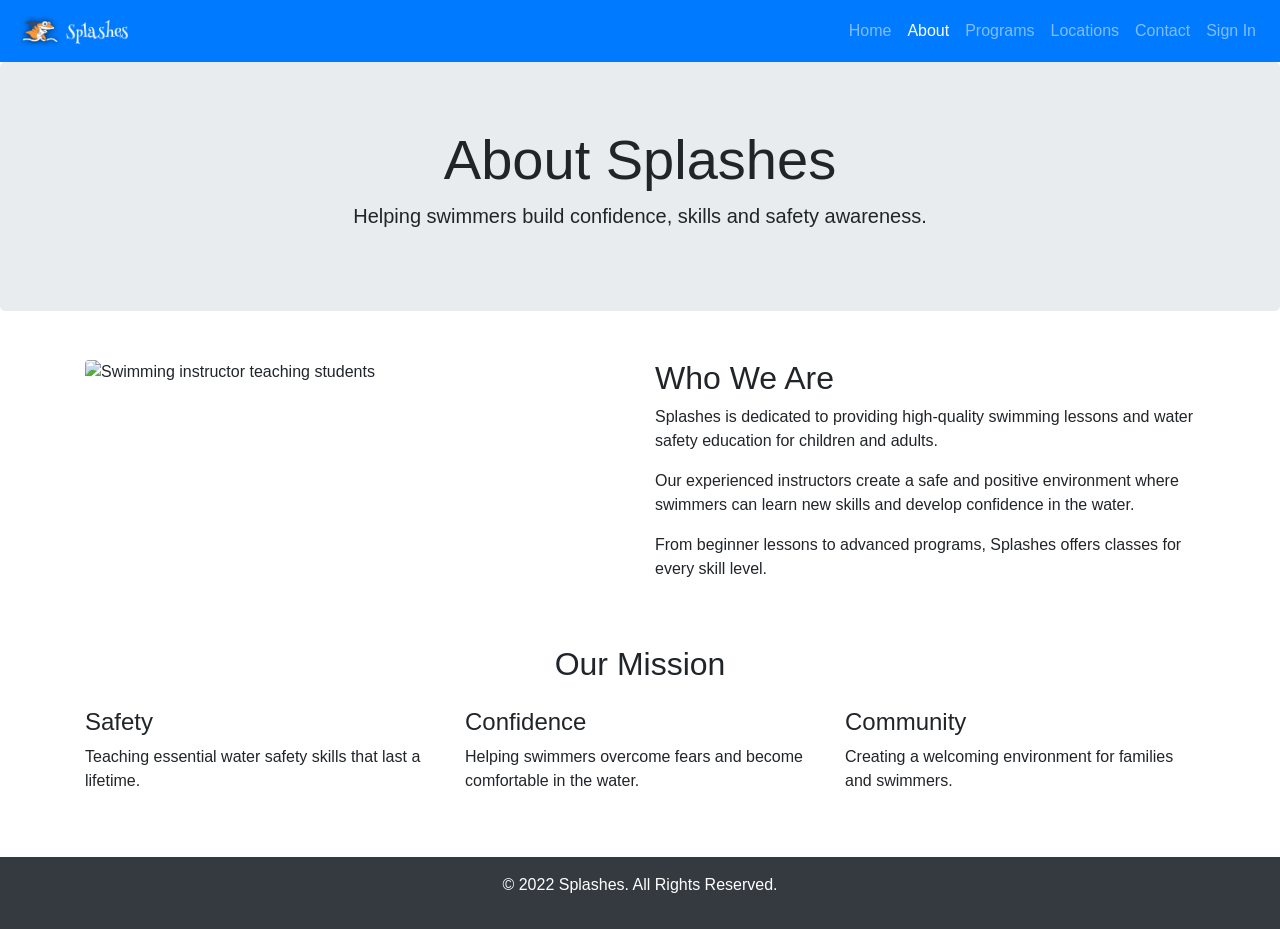
==== about.html @ f2ecda6f "Completed Project 1 website pages" ====
<!DOCTYPE html>
<html lang="en">

<head>

<meta charset="UTF-8">

<meta name="viewport" content="width=device-width, initial-scale=1.0">


<meta name="description"
content="Learn about Splashes swimming programs, mission and commitment to water safety.">


<title>About Us | Splashes</title>


<!-- Bootstrap -->

<link rel="stylesheet"
href="https://stackpath.bootstrapcdn.com/bootstrap/4.5.2/css/bootstrap.min.css">


<!-- Custom CSS -->

<link rel="stylesheet" href="css/style.css">


</head>


<body>



<!-- Navigation -->

<nav class="navbar navbar-expand-lg navbar-dark bg-primary">


<a class="navbar-brand" href="index.html">

<img src="Graphics/logo-small.png"
width="120"
alt="Splashes Logo">

</a>



<button class="navbar-toggler"
type="button"
data-toggle="collapse"
data-target="#navbarMenu">

<span class="navbar-toggler-icon"></span>

</button>



<div class="collapse navbar-collapse"
id="navbarMenu">


<ul class="navbar-nav ml-auto">


<li class="nav-item">

<a class="nav-link" href="index.html">
Home
</a>

</li>



<li class="nav-item active">

<a class="nav-link" href="about.html">
About
</a>

</li>



<li class="nav-item">

<a class="nav-link" href="swim-programs.html">
Programs
</a>

</li>



<li class="nav-item">

<a class="nav-link" href="locations.html">
Locations
</a>

</li>



<li class="nav-item">

<a class="nav-link" href="contact.html">
Contact
</a>

</li>



<li class="nav-item">

<a class="nav-link" href="signin.html">
Sign In
</a>

</li>


</ul>


</div>


</nav>





<!-- Hero Section -->


<section class="jumbotron text-center">


<h1 class="display-4">

About Splashes

</h1>


<p class="lead">

Helping swimmers build confidence, skills and safety awareness.

</p>


</section>







<!-- About Content -->


<section class="container mt-5">


<div class="row">



<div class="col-md-6">


<img src="images/about.jpg"
class="img-fluid rounded"
alt="Swimming instructor teaching students">


</div>





<div class="col-md-6">


<h2>
Who We Are
</h2>



<p>

Splashes is dedicated to providing high-quality swimming lessons
and water safety education for children and adults.

</p>



<p>

Our experienced instructors create a safe and positive environment
where swimmers can learn new skills and develop confidence in the water.

</p>



<p>

From beginner lessons to advanced programs, Splashes offers classes
for every skill level.

</p>



</div>



</div>


</section>







<!-- Mission Section -->


<section class="container mt-5 mb-5">


<h2 class="text-center">

Our Mission

</h2>



<div class="row mt-4">



<div class="col-md-4">


<h4>
Safety
</h4>


<p>

Teaching essential water safety skills that last a lifetime.

</p>


</div>




<div class="col-md-4">


<h4>
Confidence
</h4>


<p>

Helping swimmers overcome fears and become comfortable in the water.

</p>


</div>





<div class="col-md-4">


<h4>
Community
</h4>


<p>

Creating a welcoming environment for families and swimmers.

</p>


</div>



</div>


</section>







<!-- Footer -->


<footer class="bg-dark text-white text-center p-3">


<p>

&copy; 2022 Splashes. All Rights Reserved.

</p>


</footer>






<!-- Bootstrap JS -->


<script src="https://code.jquery.com/jquery-3.5.1.slim.min.js"></script>


<script src="https://cdn.jsdelivr.net/npm/bootstrap@4.5.3/dist/js/bootstrap.bundle.min.js"></script>


</body>

</html>
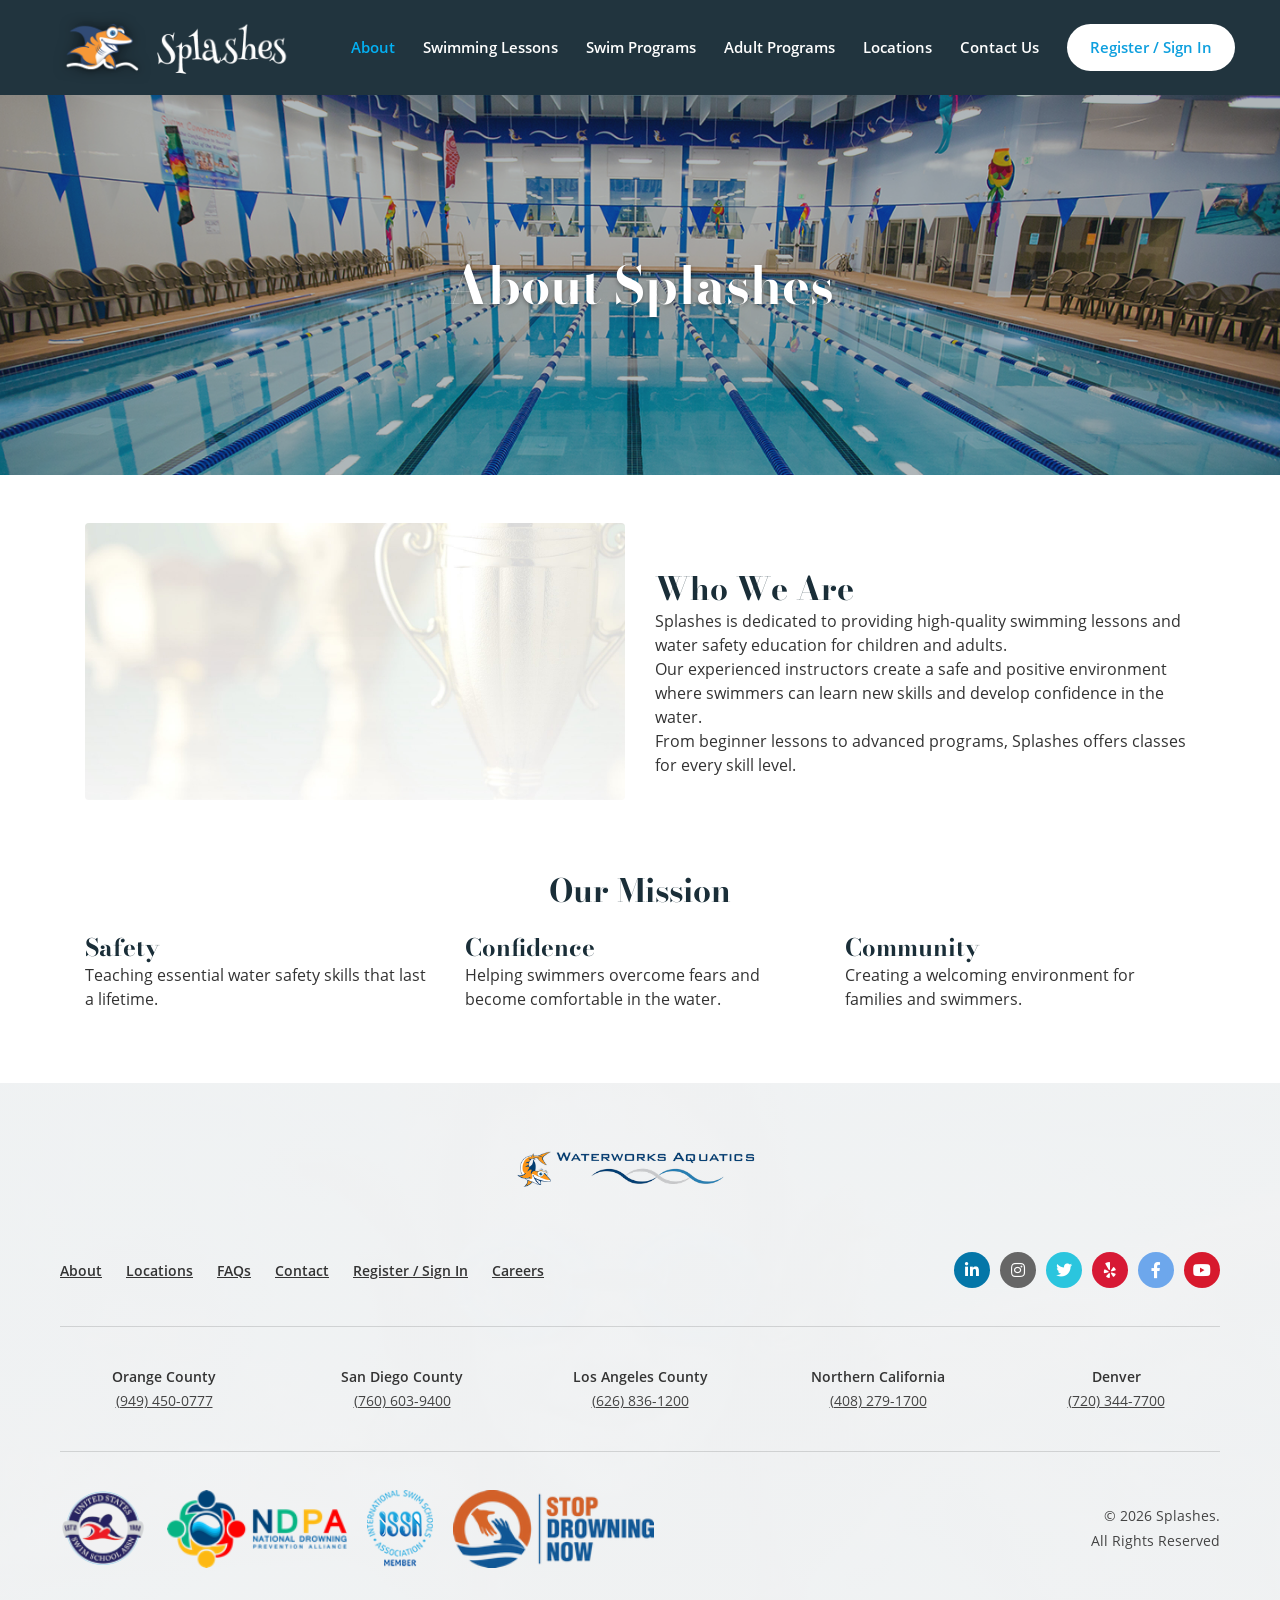
==== commit 83aa44ba: "Build shared style.css/main.js foundation, rebuild all pages to match mockups, fix broken nav links " ====
--- a/about.html
+++ b/about.html
@@ -1,363 +1,234 @@
 <!DOCTYPE html>
 <html lang="en">
-
 <head>
-
-<meta charset="UTF-8">
-
-<meta name="viewport" content="width=device-width, initial-scale=1.0">
-
-
-<meta name="description"
-content="Learn about Splashes swimming programs, mission and commitment to water safety.">
-
-
-<title>About Us | Splashes</title>
-
-
-<!-- Bootstrap -->
-
-<link rel="stylesheet"
-href="https://stackpath.bootstrapcdn.com/bootstrap/4.5.2/css/bootstrap.min.css">
-
-
-<!-- Custom CSS -->
-
-<link rel="stylesheet" href="css/style.css">
-
+    <meta charset="UTF-8">
+    <meta name="viewport" content="width=device-width, initial-scale=1.0">
+    <meta name="description" content="Learn about Splashes swimming programs, mission and commitment to water safety.">
+    <title>About Us | Splashes</title>
+
+    <!-- Bootstrap -->
+    <link rel="stylesheet" href="https://stackpath.bootstrapcdn.com/bootstrap/4.5.2/css/bootstrap.min.css">
+
+    <!-- Font Awesome for footer social icons -->
+    <link rel="stylesheet" href="https://cdnjs.cloudflare.com/ajax/libs/font-awesome/5.15.4/css/all.min.css">
+
+    <!-- Shared CSS -->
+    <link rel="stylesheet" href="css/style.css">
 
 </head>
-
-
 <body>
 
-
-
-<!-- Navigation -->
-
-<nav class="navbar navbar-expand-lg navbar-dark bg-primary">
-
-
-<a class="navbar-brand" href="index.html">
-
-<img src="Graphics/logo-small.png"
-width="120"
-alt="Splashes Logo">
-
-</a>
-
-
-
-<button class="navbar-toggler"
-type="button"
-data-toggle="collapse"
-data-target="#navbarMenu">
-
-<span class="navbar-toggler-icon"></span>
-
-</button>
-
-
-
-<div class="collapse navbar-collapse"
-id="navbarMenu">
-
-
-<ul class="navbar-nav ml-auto">
-
-
-<li class="nav-item">
-
-<a class="nav-link" href="index.html">
-Home
-</a>
-
-</li>
-
-
-
-<li class="nav-item active">
-
-<a class="nav-link" href="about.html">
-About
-</a>
-
-</li>
-
-
-
-<li class="nav-item">
-
-<a class="nav-link" href="swim-programs.html">
-Programs
-</a>
-
-</li>
-
-
-
-<li class="nav-item">
-
-<a class="nav-link" href="locations.html">
-Locations
-</a>
-
-</li>
-
-
-
-<li class="nav-item">
-
-<a class="nav-link" href="contact.html">
-Contact
-</a>
-
-</li>
-
-
-
-<li class="nav-item">
-
-<a class="nav-link" href="signin.html">
-Sign In
-</a>
-
-</li>
-
-
-</ul>
-
-
-</div>
-
-
-</nav>
-
-
-
-
-
-<!-- Hero Section -->
-
-
-<section class="jumbotron text-center">
-
-
-<h1 class="display-4">
-
-About Splashes
-
-</h1>
-
-
-<p class="lead">
-
-Helping swimmers build confidence, skills and safety awareness.
-
-</p>
-
-
-</section>
-
-
-
-
-
-
-
-<!-- About Content -->
-
-
-<section class="container mt-5">
-
-
-<div class="row">
-
-
-
-<div class="col-md-6">
-
-
-<img src="images/about.jpg"
-class="img-fluid rounded"
-alt="Swimming instructor teaching students">
-
-
-</div>
-
-
-
-
-
-<div class="col-md-6">
-
-
-<h2>
-Who We Are
-</h2>
-
-
-
-<p>
-
-Splashes is dedicated to providing high-quality swimming lessons
-and water safety education for children and adults.
-
-</p>
-
-
-
-<p>
-
-Our experienced instructors create a safe and positive environment
-where swimmers can learn new skills and develop confidence in the water.
-
-</p>
-
-
-
-<p>
-
-From beginner lessons to advanced programs, Splashes offers classes
-for every skill level.
-
-</p>
-
-
-
-</div>
-
-
-
-</div>
-
-
-</section>
-
-
-
-
-
-
-
-<!-- Mission Section -->
-
-
-<section class="container mt-5 mb-5">
-
-
-<h2 class="text-center">
-
-Our Mission
-
-</h2>
-
-
-
-<div class="row mt-4">
-
-
-
-<div class="col-md-4">
-
-
-<h4>
-Safety
-</h4>
-
-
-<p>
-
-Teaching essential water safety skills that last a lifetime.
-
-</p>
-
-
-</div>
-
-
-
-
-<div class="col-md-4">
-
-
-<h4>
-Confidence
-</h4>
-
-
-<p>
-
-Helping swimmers overcome fears and become comfortable in the water.
-
-</p>
-
-
-</div>
-
-
-
-
-
-<div class="col-md-4">
-
-
-<h4>
-Community
-</h4>
-
-
-<p>
-
-Creating a welcoming environment for families and swimmers.
-
-</p>
-
-
-</div>
-
-
-
-</div>
-
-
-</section>
-
-
-
-
-
-
-
-<!-- Footer -->
-
-
-<footer class="bg-dark text-white text-center p-3">
-
-
-<p>
-
-&copy; 2022 Splashes. All Rights Reserved.
-
-</p>
-
-
-</footer>
-
-
-
-
-
-
-<!-- Bootstrap JS -->
-
-
-<script src="https://code.jquery.com/jquery-3.5.1.slim.min.js"></script>
-
-
-<script src="https://cdn.jsdelivr.net/npm/bootstrap@4.5.3/dist/js/bootstrap.bundle.min.js"></script>
-
+    <!-- =========================
+         HEADER
+    ========================== -->
+    <header class="site-header">
+
+        <div class="header-container">
+
+            <a href="index.html" class="logo-link">
+                <img src="Graphics/logo-small.png" alt="Splashes" class="header-logo">
+            </a>
+
+            <nav class="desktop-nav" aria-label="Main navigation">
+                <a href="about.html" aria-current="page">About</a>
+                <a href="swim-lessons.html">Swimming Lessons</a>
+                <a href="swim-programs.html">Swim Programs</a>
+                <a href="adult-program.html">Adult Programs</a>
+                <a href="locations.html">Locations</a>
+                <a href="contact.html">Contact Us</a>
+                <a href="#" class="register-button" data-toggle="modal" data-target="#signinModal">Register / Sign In</a>
+            </nav>
+
+            <button id="menuButton" class="menu-button" type="button" aria-label="Open menu" aria-expanded="false">
+                <span></span>
+                <span></span>
+                <span></span>
+            </button>
+
+        </div>
+
+        <!-- Mobile navigation -->
+        <nav id="mobileNav" class="mobile-nav" aria-label="Mobile navigation">
+            <a href="about.html" aria-current="page">About</a>
+            <a href="swim-lessons.html">Swimming Lessons</a>
+            <a href="swim-programs.html">Swim Programs</a>
+            <a href="adult-program.html">Adult Programs</a>
+            <a href="locations.html">Locations</a>
+            <a href="contact.html">Contact Us</a>
+            <a href="#" data-toggle="modal" data-target="#signinModal">Register / Sign In</a>
+        </nav>
+
+    </header>
+
+
+    <main>
+
+    <section class="image-hero">
+        <img src="images/about-us-hero.jpeg" alt="Splashes swim instructor with student">
+        <div class="hero-overlay"><h1>About Splashes</h1></div>
+    </section>
+
+    <section class="container mt-5">
+        <div class="row align-items-center">
+            <div class="col-md-6 mb-4">
+                <img src="images/about-we-do-a-pretty-good-job-bg.jpeg" class="img-fluid rounded" alt="Swimming instructor teaching students">
+            </div>
+            <div class="col-md-6">
+                <h2>Who We Are</h2>
+                <p>Splashes is dedicated to providing high-quality swimming lessons and water safety education for children and adults.</p>
+                <p>Our experienced instructors create a safe and positive environment where swimmers can learn new skills and develop confidence in the water.</p>
+                <p>From beginner lessons to advanced programs, Splashes offers classes for every skill level.</p>
+            </div>
+        </div>
+    </section>
+
+    <section class="container mt-5 mb-5">
+        <h2 class="text-center mb-4">Our Mission</h2>
+        <div class="row mt-4">
+            <div class="col-md-4 mb-4">
+                <h4>Safety</h4>
+                <p>Teaching essential water safety skills that last a lifetime.</p>
+            </div>
+            <div class="col-md-4 mb-4">
+                <h4>Confidence</h4>
+                <p>Helping swimmers overcome fears and become comfortable in the water.</p>
+            </div>
+            <div class="col-md-4 mb-4">
+                <h4>Community</h4>
+                <p>Creating a welcoming environment for families and swimmers.</p>
+            </div>
+        </div>
+    </section>
+
+    </main>
+
+
+        <!-- =========================
+             FOOTER
+        ========================== -->
+        <footer class="site-footer">
+
+            <div class="footer-wrapper">
+
+                <div class="footer-logo-container">
+                    <img src="Graphics/footer-logo-wave-small.png" alt="Splashes" class="footer-logo">
+                </div>
+
+                <div class="footer-navigation-row">
+
+                    <nav class="footer-links" aria-label="Footer navigation">
+                        <a href="about.html">About</a>
+                        <a href="locations.html">Locations</a>
+                        <a href="contact.html">FAQs</a>
+                        <a href="contact.html">Contact</a>
+                        <a href="#" data-toggle="modal" data-target="#signinModal">Register / Sign In</a>
+                        <a href="contact.html">Careers</a>
+                    </nav>
+
+                    <div class="social-links">
+                        <a href="#" class="linkedin" aria-label="LinkedIn"><i class="fab fa-linkedin-in"></i></a>
+                        <a href="#" class="instagram" aria-label="Instagram"><i class="fab fa-instagram"></i></a>
+                        <a href="#" class="twitter" aria-label="Twitter"><i class="fab fa-twitter"></i></a>
+                        <a href="#" class="yelp" aria-label="Yelp"><i class="fab fa-yelp"></i></a>
+                        <a href="#" class="facebook" aria-label="Facebook"><i class="fab fa-facebook-f"></i></a>
+                        <a href="#" class="youtube" aria-label="YouTube"><i class="fab fa-youtube"></i></a>
+                    </div>
+
+                </div>
+
+                <hr>
+
+                <div class="footer-locations">
+                    <div class="footer-location">
+                        <strong>Orange County</strong>
+                        <a href="tel:9494500777">(949) 450-0777</a>
+                    </div>
+                    <div class="footer-location">
+                        <strong>San Diego County</strong>
+                        <a href="tel:7606039400">(760) 603-9400</a>
+                    </div>
+                    <div class="footer-location">
+                        <strong>Los Angeles County</strong>
+                        <a href="tel:6268361200">(626) 836-1200</a>
+                    </div>
+                    <div class="footer-location">
+                        <strong>Northern California</strong>
+                        <a href="tel:4082791700">(408) 279-1700</a>
+                    </div>
+                    <div class="footer-location">
+                        <strong>Denver</strong>
+                        <a href="tel:7203447700">(720) 344-7700</a>
+                    </div>
+                </div>
+
+                <hr>
+
+                <div class="footer-bottom">
+                    <div class="sponsor-logos">
+                        <img src="images/sponsors/footer-usssa-logo-2.png" alt="United States Swim School Association">
+                        <img src="images/sponsors/footer-ndpa-logo.png" alt="National Drowning Prevention Alliance">
+                        <img src="images/sponsors/footer-member-issa-logo.png" alt="International Swim Schools Association">
+                        <img src="images/sponsors/footer-stop-drowning-now-logo.png" alt="Stop Drowning Now">
+                    </div>
+                    <div class="copyright">
+                        <p>&copy; 2026 Splashes.</p>
+                        <p>All Rights Reserved</p>
+                    </div>
+                </div>
+
+            </div>
+
+        </footer>
+
+
+    <!-- =========================
+         SIGN IN / REGISTER MODAL
+         (per team direction: register/sign in opens on a modal)
+    ========================== -->
+    <div class="modal fade" id="signinModal" tabindex="-1" role="dialog" aria-labelledby="signinModalLabel" aria-hidden="true">
+        <div class="modal-dialog modal-dialog-centered" role="document">
+            <div class="modal-content">
+
+                <button type="button" class="close" data-dismiss="modal" aria-label="Close" style="position:absolute; top:10px; right:16px; z-index:2;">
+                    <span aria-hidden="true">&times;</span>
+                </button>
+
+                <img src="Graphics/shark-full.png" alt="" class="modal-mascot">
+
+                <h2 id="signinModalLabel">Sign In</h2>
+
+                <form id="signinForm">
+
+                    <div class="form-group">
+                        <label for="modalEmail">Email <span class="required-asterisk">*</span></label>
+                        <input type="email" class="form-control" id="modalEmail" placeholder="Enter your email" required>
+                    </div>
+
+                    <div class="form-group">
+                        <label for="modalPassword">Password <span class="required-asterisk">*</span></label>
+                        <input type="password" class="form-control" id="modalPassword" placeholder="Enter your password" required>
+                    </div>
+
+                    <a href="#" class="forgot-password">Forgot Password?</a>
+
+                    <div class="modal-actions">
+                        <button type="submit" class="btn btn-splash-outline">Sign In</button>
+                        <a href="signin.html" class="btn btn-splash-primary text-center">Sign Up</a>
+                    </div>
+
+                </form>
+
+            </div>
+        </div>
+    </div>
+
+    <!-- jQuery (full build — required for the $.getJSON Ajax feature) -->
+    <script src="https://code.jquery.com/jquery-3.5.1.min.js"></script>
+
+    <!-- Bootstrap -->
+    <script src="https://cdn.jsdelivr.net/npm/bootstrap@4.5.3/dist/js/bootstrap.bundle.min.js"></script>
+    <!-- Shared site JavaScript -->
+    <script src="js/main.js"></script>
 
 </body>
-
-</html>+</html>
--- a/css/style.css
+++ b/css/style.css
@@ -0,0 +1,838 @@
+/* ==============================================================
+   SPLASHES — SHARED SITE STYLESHEET
+   Built from the Splashes UI Style Guide + Page Mockups.
+   This file is shared by every page. Page-specific tweaks belong
+   in that page's own <style> block or a small page css file —
+   do not duplicate these rules per page.
+============================================================== */
+
+
+/* ==============================
+   CSS RESET
+============================== */
+
+*,
+*::before,
+*::after {
+    box-sizing: border-box;
+}
+
+html,
+body,
+h1, h2, h3, h4, h5, h6,
+p, ul, ol, li,
+figure, blockquote,
+dl, dd {
+    margin: 0;
+    padding: 0;
+}
+
+ul[class],
+ol[class] {
+    list-style: none;
+}
+
+html {
+    scroll-behavior: smooth;
+}
+
+body {
+    background: #ffffff;
+    color: #333333;
+    font-family: "Open Sans", Arial, Helvetica, sans-serif;
+    -webkit-font-smoothing: antialiased;
+}
+
+img,
+picture {
+    display: block;
+    max-width: 100%;
+}
+
+a {
+    transition: all 0.2s ease;
+}
+
+
+/* ==============================
+   BRAND VARIABLES
+   (values from the Splashes UI Style Guide)
+============================== */
+
+:root {
+    --splash-white: #ffffff;
+    --splash-offwhite: #e4eaea;
+    --splash-navy: #1a2e38;
+    --splash-darkgray: #444444;
+    --splash-gray: #757576;
+    --splash-accent: #03b1f4;
+    --splash-accent-hover: #0d9fde;
+    --splash-accent-light: #bfe9fb;
+}
+
+
+/* ==============================
+   FONTS
+   (local files from /Fonts, per the style guide)
+============================== */
+
+@font-face {
+    font-family: "Bodoni Moda";
+    src: url("../Fonts/Bodoni_Moda/BodoniModa-VariableFont_opsz,wght.ttf") format("truetype-variations"),
+         url("../Fonts/Bodoni_Moda/BodoniModa-VariableFont_opsz,wght.ttf") format("truetype");
+    font-weight: 100 900;
+    font-style: normal;
+    font-display: swap;
+}
+
+@font-face {
+    font-family: "Bodoni Moda";
+    src: url("../Fonts/Bodoni_Moda/BodoniModa-Italic-VariableFont_opsz,wght.ttf") format("truetype-variations"),
+         url("../Fonts/Bodoni_Moda/BodoniModa-Italic-VariableFont_opsz,wght.ttf") format("truetype");
+    font-weight: 100 900;
+    font-style: italic;
+    font-display: swap;
+}
+
+@font-face {
+    font-family: "Henny Penny";
+    src: url("../Fonts/Henny-Penny/HennyPenny-Regular.ttf") format("truetype");
+    font-weight: 400;
+    font-style: normal;
+    font-display: swap;
+}
+
+@font-face {
+    font-family: "Open Sans";
+    src: url("../Fonts/open-sans/OpenSans-Regular.ttf") format("truetype");
+    font-weight: 400;
+    font-style: normal;
+    font-display: swap;
+}
+
+@font-face {
+    font-family: "Open Sans";
+    src: url("../Fonts/open-sans/OpenSans-Italic.ttf") format("truetype");
+    font-weight: 400;
+    font-style: italic;
+    font-display: swap;
+}
+
+@font-face {
+    font-family: "Open Sans";
+    src: url("../Fonts/open-sans/OpenSans-Light.ttf") format("truetype");
+    font-weight: 300;
+    font-style: normal;
+    font-display: swap;
+}
+
+@font-face {
+    font-family: "Open Sans";
+    src: url("../Fonts/open-sans/OpenSans-LightItalic.ttf") format("truetype");
+    font-weight: 300;
+    font-style: italic;
+    font-display: swap;
+}
+
+@font-face {
+    font-family: "Open Sans";
+    src: url("../Fonts/open-sans/OpenSans-Semibold.ttf") format("truetype");
+    font-weight: 600;
+    font-style: normal;
+    font-display: swap;
+}
+
+@font-face {
+    font-family: "Open Sans";
+    src: url("../Fonts/open-sans/OpenSans-SemiboldItalic.ttf") format("truetype");
+    font-weight: 600;
+    font-style: italic;
+    font-display: swap;
+}
+
+
+/* ==============================
+   TYPOGRAPHY
+============================== */
+
+h1, h2, h3, h4, .display-4 {
+    font-family: "Bodoni Moda", Georgia, "Times New Roman", serif;
+    font-weight: 700;
+    color: var(--splash-navy);
+}
+
+.decorative {
+    font-family: "Henny Penny", cursive;
+}
+
+a {
+    color: var(--splash-accent);
+}
+
+a:hover {
+    color: var(--splash-accent-hover);
+}
+
+
+/* ==============================
+   BUTTONS
+   (skins Bootstrap's .btn-primary so every existing
+   "btn btn-primary" on every page picks up the brand look)
+============================== */
+
+.btn-primary,
+.btn-splash-primary {
+    background-color: var(--splash-accent);
+    border-color: var(--splash-accent);
+    border-radius: 999px;
+    padding: 10px 28px;
+    font-weight: 600;
+}
+
+.btn-primary:hover,
+.btn-primary:focus,
+.btn-splash-primary:hover {
+    background-color: var(--splash-accent-hover);
+    border-color: var(--splash-accent-hover);
+}
+
+.btn-outline-primary,
+.btn-splash-outline {
+    color: var(--splash-accent);
+    border: 1px solid var(--splash-accent);
+    border-radius: 999px;
+    padding: 10px 28px;
+    font-weight: 600;
+    background: transparent;
+}
+
+.btn-outline-primary:hover,
+.btn-splash-outline:hover {
+    background-color: var(--splash-accent);
+    color: var(--splash-white);
+}
+
+
+/* ==============================
+   HEADER  (shared across every page)
+============================== */
+
+.site-header {
+    position: sticky;
+    top: 0;
+    z-index: 1000;
+    background: rgba(26, 46, 56, 0.97);
+}
+
+.header-container {
+    width: 100%;
+    min-height: 92px;
+
+    display: flex;
+    align-items: center;
+    justify-content: space-between;
+
+    padding: 10px 45px;
+}
+
+.logo-link {
+    display: block;
+    flex-shrink: 0;
+}
+
+.header-logo {
+    width: 265px;
+    max-height: 75px;
+    object-fit: contain;
+}
+
+
+/* ==============================
+   DESKTOP NAV
+============================== */
+
+.desktop-nav {
+    display: flex;
+    align-items: center;
+    justify-content: flex-end;
+    gap: 28px;
+}
+
+.desktop-nav a {
+    color: #ffffff;
+    font-size: 15px;
+    font-weight: 600;
+    text-decoration: none;
+    white-space: nowrap;
+}
+
+.desktop-nav a:hover,
+.desktop-nav a[aria-current="page"] {
+    color: var(--splash-accent);
+}
+
+.register-button {
+    padding: 12px 23px;
+    border-radius: 26px;
+    background: #ffffff;
+    color: var(--splash-accent-hover) !important;
+    border: none;
+    cursor: pointer;
+    font-family: inherit;
+}
+
+.register-button:hover {
+    background: var(--splash-accent-hover);
+    color: #ffffff !important;
+}
+
+
+/* ==============================
+   HAMBURGER
+============================== */
+
+.menu-button {
+    display: none;
+
+    padding: 8px;
+
+    border: none;
+    outline: none;
+
+    background: transparent;
+
+    cursor: pointer;
+}
+
+.menu-button span {
+    display: block;
+
+    width: 29px;
+    height: 3px;
+
+    margin: 6px 0;
+
+    background: #ffffff;
+}
+
+
+/* ==============================
+   MOBILE NAV
+============================== */
+
+.mobile-nav {
+    display: none;
+
+    width: 100%;
+
+    padding: 8px 25px 20px;
+
+    background: #243d49;
+}
+
+.mobile-nav.open {
+    display: block;
+}
+
+.mobile-nav a,
+.mobile-nav button {
+    display: block;
+    width: 100%;
+
+    padding: 10px;
+
+    border: none;
+    border-bottom: 1px solid rgba(255, 255, 255, 0.15);
+
+    background: transparent;
+    color: #ffffff;
+    text-align: left;
+    font-family: inherit;
+    font-size: 15px;
+    text-decoration: none;
+    cursor: pointer;
+}
+
+.mobile-nav a:hover,
+.mobile-nav button:hover,
+.mobile-nav a[aria-current="page"] {
+    color: var(--splash-accent);
+}
+
+
+/* ==============================
+   GENERIC PAGE HERO
+   (for pages using a plain title hero instead of an image hero)
+============================== */
+
+.page-hero {
+    padding: 70px 20px;
+    text-align: center;
+    background: var(--splash-offwhite);
+}
+
+.page-hero .lead {
+    color: var(--splash-darkgray);
+    font-size: 18px;
+}
+
+.image-hero {
+    position: relative;
+    width: 100%;
+    height: 380px;
+    overflow: hidden;
+}
+
+.image-hero img {
+    width: 100%;
+    height: 100%;
+    object-fit: cover;
+    object-position: center;
+}
+
+.image-hero .hero-overlay {
+    position: absolute;
+    inset: 0;
+    display: flex;
+    align-items: center;
+    justify-content: center;
+    background: rgba(26, 46, 56, 0.35);
+}
+
+.image-hero .hero-overlay h1 {
+    margin: 0;
+    color: #ffffff;
+    font-size: 52px;
+    text-shadow: 0 2px 4px rgba(0, 0, 0, 0.35);
+}
+
+
+/* ==============================
+   TABLES
+============================== */
+
+.table thead {
+    background: var(--splash-navy);
+    color: #ffffff;
+}
+
+.table-striped tbody tr:nth-of-type(odd) {
+    background-color: var(--splash-offwhite);
+}
+
+
+/* ==============================
+   FORM ELEMENTS
+============================== */
+
+.form-control {
+    border-radius: 8px;
+    background: var(--splash-offwhite);
+    border: 1px solid var(--splash-offwhite);
+}
+
+.form-control:focus {
+    background: #ffffff;
+    border-color: var(--splash-accent);
+    box-shadow: 0 0 0 0.15rem rgba(3, 177, 244, 0.25);
+}
+
+.required-asterisk {
+    color: #d71935;
+}
+
+
+/* ==============================
+   SIGN IN / REGISTER MODAL
+============================== */
+
+#signinModal .modal-dialog {
+    max-width: 480px;
+}
+
+#signinModal .modal-content {
+    border: none;
+    border-radius: 4px;
+    padding: 40px 35px 30px;
+    position: relative;
+    overflow: visible;
+}
+
+#signinModal .modal-mascot {
+    position: absolute;
+    top: -55px;
+    left: -40px;
+    width: 110px;
+    display: none;
+}
+
+@media (min-width: 480px) {
+    #signinModal .modal-mascot {
+        display: block;
+    }
+}
+
+#signinModal h2 {
+    text-align: center;
+    margin-bottom: 25px;
+    text-transform: uppercase;
+}
+
+#signinModal label {
+    color: #d71935;
+    font-weight: 600;
+    font-size: 14px;
+}
+
+#signinModal .modal-actions {
+    display: flex;
+    gap: 15px;
+    margin-top: 20px;
+}
+
+#signinModal .modal-actions .btn {
+    flex: 1;
+}
+
+#signinModal .forgot-password {
+    display: block;
+    text-align: right;
+    font-size: 14px;
+    margin-bottom: 10px;
+}
+
+
+/* ==============================
+   BACK TO TOP BUTTON (injected by js/main.js)
+============================== */
+
+#backToTop {
+    position: fixed;
+    right: 20px;
+    bottom: 20px;
+    width: 44px;
+    height: 44px;
+    border-radius: 50%;
+    border: none;
+    background: var(--splash-accent);
+    color: #ffffff;
+    font-size: 18px;
+    line-height: 1;
+    display: none;
+    align-items: center;
+    justify-content: center;
+    cursor: pointer;
+    z-index: 999;
+    box-shadow: 0 2px 10px rgba(0, 0, 0, 0.25);
+}
+
+#backToTop:hover {
+    background: var(--splash-accent-hover);
+}
+
+
+/* ==============================
+   FOOTER  (shared across every page)
+============================== */
+
+.site-footer {
+    padding: 65px 60px 50px;
+
+    background:
+        linear-gradient(
+            rgba(241, 243, 244, 0.88),
+            rgba(241, 243, 244, 0.88)
+        ),
+        url("../images/footer-bg.jpeg");
+
+    background-position: center;
+    background-size: cover;
+}
+
+.footer-wrapper {
+    width: 100%;
+    max-width: 1440px;
+
+    margin: 0 auto;
+}
+
+.footer-logo-container {
+    display: flex;
+    justify-content: center;
+
+    margin-bottom: 60px;
+}
+
+.footer-logo {
+    width: 260px;
+}
+
+.footer-navigation-row {
+    display: flex;
+    align-items: center;
+    justify-content: space-between;
+
+    gap: 30px;
+}
+
+.footer-links {
+    display: flex;
+    flex-wrap: wrap;
+    gap: 24px;
+}
+
+.footer-links a {
+    color: #333333;
+
+    font-size: 14px;
+    font-weight: 600;
+
+    text-decoration: underline;
+}
+
+.footer-links a:hover {
+    color: var(--splash-accent);
+}
+
+.social-links {
+    display: flex;
+    gap: 10px;
+}
+
+.social-links a {
+    width: 36px;
+    height: 36px;
+
+    display: flex;
+    align-items: center;
+    justify-content: center;
+
+    border-radius: 50%;
+
+    color: #ffffff;
+
+    text-decoration: none;
+}
+
+.linkedin { background: #0476a8; }
+.instagram { background: #666666; }
+.twitter { background: #2bc5de; }
+.yelp { background: #d71935; }
+.facebook { background: #6da7ec; }
+.youtube { background: #d7192d; }
+
+.social-links a:hover {
+    color: #ffffff;
+    transform: translateY(-2px);
+}
+
+.site-footer hr {
+    margin: 38px 0;
+
+    border: none;
+    border-top: 1px solid rgba(80, 80, 80, 0.20);
+}
+
+.footer-locations {
+    display: grid;
+    grid-template-columns: repeat(5, 1fr);
+
+    gap: 30px;
+}
+
+.footer-location {
+    display: flex;
+    flex-direction: column;
+    align-items: center;
+
+    line-height: 1.7;
+    text-align: center;
+}
+
+.footer-location strong {
+    font-size: 14px;
+}
+
+.footer-location a {
+    color: #444444;
+    font-size: 14px;
+    text-decoration: underline;
+}
+
+.footer-bottom {
+    display: flex;
+    align-items: center;
+    justify-content: space-between;
+
+    gap: 35px;
+}
+
+.sponsor-logos {
+    display: flex;
+    flex-wrap: wrap;
+    align-items: center;
+
+    gap: 20px;
+}
+
+.sponsor-logos img {
+    width: auto;
+    height: 78px;
+
+    object-fit: contain;
+}
+
+.copyright {
+    color: #444444;
+
+    font-size: 14px;
+    line-height: 1.6;
+    text-align: right;
+}
+
+.copyright p {
+    margin: 3px 0;
+}
+
+
+/* ==============================================================
+   RESPONSIVE BREAKPOINTS
+   (matches the mockup breakpoints: 1200andup / 577-1199 / 576andbelow)
+============================================================== */
+
+/* ---- 577px - 1199px (tablet) ---- */
+@media screen and (max-width: 1199px) {
+
+    .header-container {
+        min-height: 88px;
+        padding: 10px 28px;
+    }
+
+    .header-logo {
+        width: 230px;
+    }
+
+    .desktop-nav {
+        display: none;
+    }
+
+    .menu-button {
+        display: block;
+    }
+
+    .image-hero {
+        height: 300px;
+    }
+
+    .image-hero .hero-overlay h1 {
+        font-size: 40px;
+    }
+
+    .footer-navigation-row {
+        flex-direction: column;
+        justify-content: center;
+        text-align: center;
+    }
+
+    .footer-links {
+        justify-content: center;
+    }
+
+    .social-links {
+        justify-content: center;
+    }
+
+    .footer-locations {
+        grid-template-columns: 1fr;
+        gap: 25px;
+    }
+
+    .footer-bottom {
+        flex-direction: column;
+        text-align: center;
+    }
+
+    .sponsor-logos {
+        justify-content: center;
+    }
+
+    .copyright {
+        text-align: center;
+    }
+}
+
+/* ---- 576px and below (mobile) ---- */
+@media screen and (max-width: 576px) {
+
+    .header-container {
+        min-height: 68px;
+        padding: 8px 15px;
+    }
+
+    .header-logo {
+        width: 145px;
+    }
+
+    .menu-button span {
+        width: 23px;
+        height: 2px;
+        margin: 5px 0;
+    }
+
+    .image-hero {
+        height: 180px;
+    }
+
+    .image-hero .hero-overlay h1 {
+        font-size: 26px;
+    }
+
+    .site-footer {
+        padding: 40px 15px 35px;
+    }
+
+    .footer-logo-container {
+        margin-bottom: 30px;
+    }
+
+    .footer-logo {
+        width: 155px;
+    }
+
+    .footer-links {
+        justify-content: center;
+        gap: 8px;
+    }
+
+    .footer-links a {
+        font-size: 9px;
+    }
+
+    .social-links a {
+        width: 28px;
+        height: 28px;
+        font-size: 12px;
+    }
+
+    .footer-locations {
+        gap: 22px;
+    }
+
+    .footer-location strong,
+    .footer-location a {
+        font-size: 10px;
+    }
+
+    .sponsor-logos {
+        justify-content: center;
+        gap: 10px;
+    }
+
+    .sponsor-logos img {
+        height: 45px;
+    }
+
+    .copyright {
+        font-size: 10px;
+    }
+}
